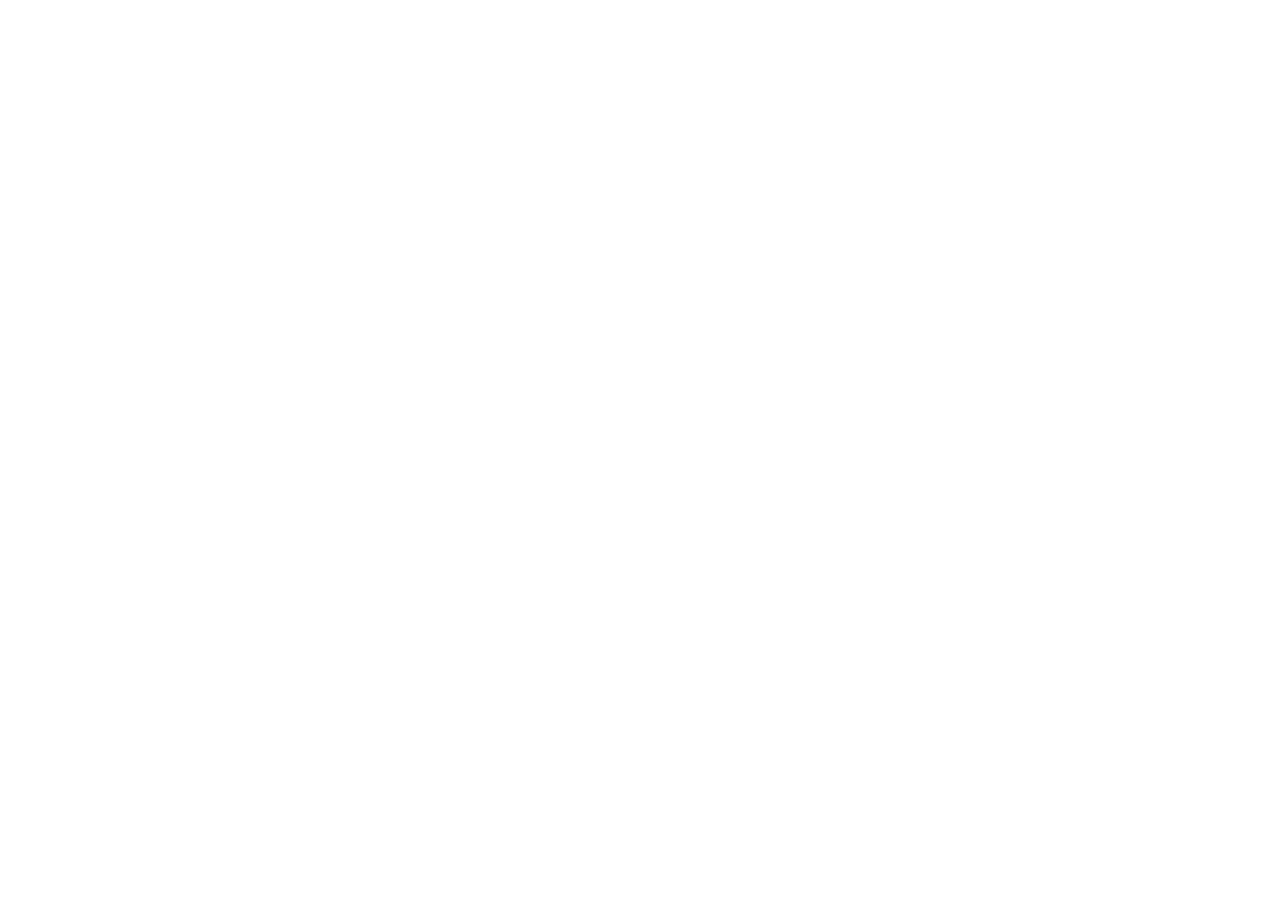
==== portfolio.html @ 01c78f97 "Added struture" ====
<!DOCTYPE html>
<html lang="en">
<head>
    <meta charset="UTF-8">
    <meta name="viewport" content="width=device-width, initial-scale=1.0">
    <title>Adharsh Reddy</title>
</head>
<body>
    
</body>
</html>
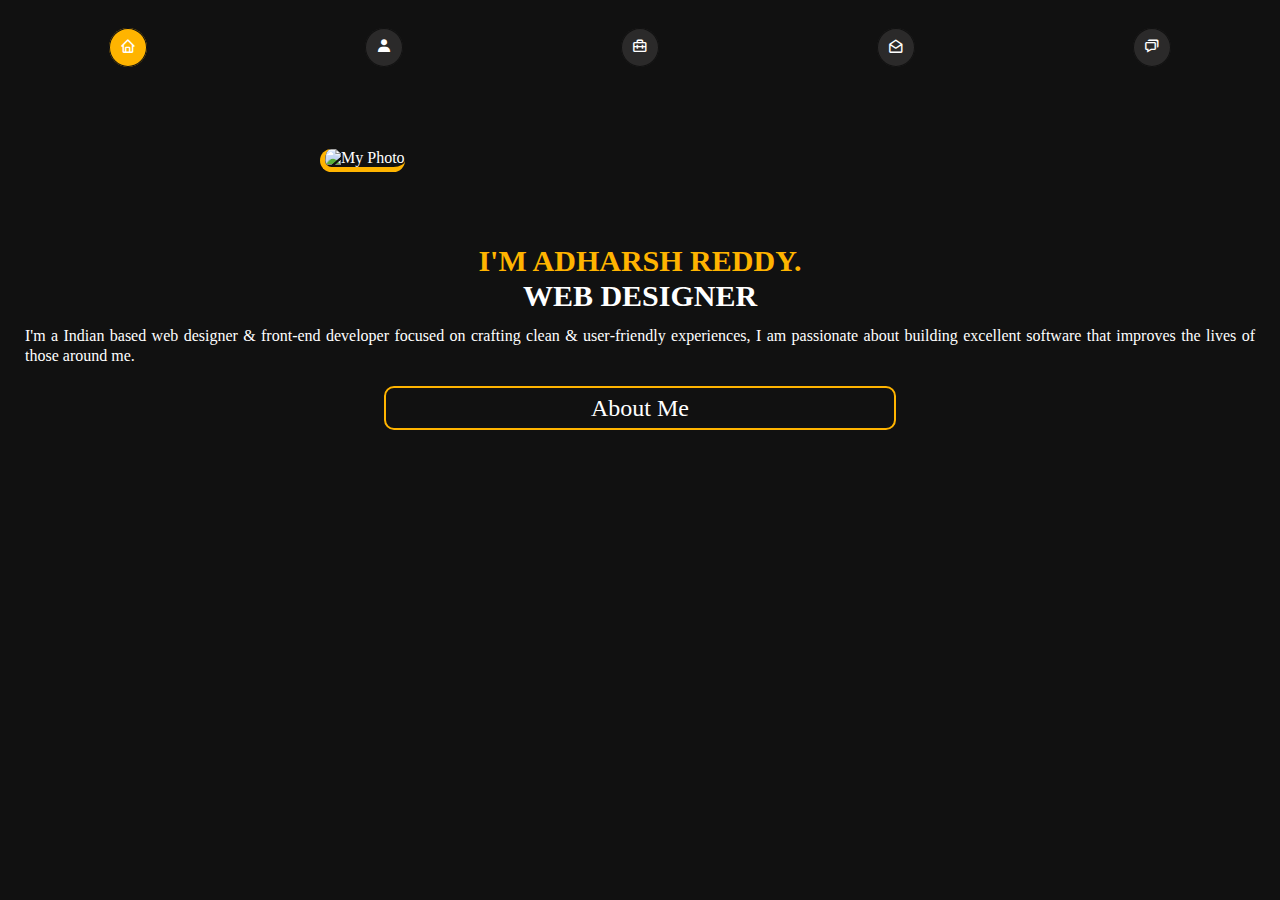
==== commit 0948676a: "Added phone and tablet styles for index file" ====
--- a/portfolio.html
+++ b/portfolio.html
@@ -3,9 +3,60 @@
 <head>
     <meta charset="UTF-8">
     <meta name="viewport" content="width=device-width, initial-scale=1.0">
+    <link rel="stylesheet" href="styles.css" />
+    <link href="https://unpkg.com/boxicons@2.1.4/css/boxicons.min.css" rel="stylesheet"/>
     <title>Adharsh Reddy</title>
 </head>
 <body>
-    
+    <div class="container">
+        <header>
+            <div class="navdiv">
+                <nav class="navbar">
+                <li class="menubar">
+                    <a href="index.html" class="active home__menu">
+                    <i class="bx bx-home"></i>
+                    </a>
+                </li>
+                <li>
+                    <a href="about.html">
+                    <i class="bx bxs-user"></i>
+                    </a>
+                </li>
+                <li>
+                    <a href="portFolio.html">
+                    <i class="bx bx-briefcase-alt-2"></i>
+                    </a>
+                </li>
+                <li>
+                    <a href="contact.html">
+                    <i class="bx bx-envelope-open"></i>
+                    </a>
+                </li>
+                <li>
+                    <a href="blog.html">
+                    <i class="bx bx-chat"></i>
+                    </a>
+                </li>
+                </nav>
+            </div>
+        </header>
+        <main>
+        <div class="author__image">
+            <div class="author__image__outer__background background">
+                <div class="author__image__background background"></div>
+            </div>
+            <img src="Images/Author__image.jpg" alt="My Photo" class="image background"/>
+        </div>
+        <div class="author__content">
+            <h1 class="author__name">I'M ADHARSH REDDY.<span class="author__subname">WEB DESIGNER</span></h1>
+            <p class="author__description">
+                I'm a Indian based web designer & front‑end developer focused on
+                crafting clean & user‑friendly experiences, I am passionate about
+                building excellent software that improves the lives of those around me.
+            </p>
+            <a href="about.html" class="author__about__link">About Me</a>
+        </div>
+        </main>
+    </div>
 </body>
 </html>--- a/styles.css
+++ b/styles.css
@@ -0,0 +1,138 @@
+* {
+    margin:0;
+    padding:0;
+    box-sizing: border-box;
+    list-style: none; 
+    text-decoration: none;
+}
+
+body{
+    background-color:#111;
+    color:#fff;
+    font-family: 'Roboto';
+    min-width:373px;
+}
+
+.container{
+    display:flex;
+    flex-direction:column;
+
+}
+.navbar {
+    padding-top:20px;
+    display:flex;
+    flex-wrap:nowrap;
+    justify-content:space-around;
+}
+
+.navbar li>a{
+    color:#fff;
+    background-color:#2b2a2a;
+    padding:10px;
+    border-radius:50%;
+    border:1px solid #111;
+}
+
+.navbar li{
+    padding:18px;
+    font-size:medium;
+}
+
+.navbar a:hover, .navbar a.active, .navbar:visited{
+    color:#fff;
+    border-radius:50%;
+    background-color:#ffb400;
+}
+
+.author__image {  
+    margin:10px auto;
+    padding:5vw 0;
+    width:50%;
+    align-items:center;
+}
+
+.image{
+    width:100%;
+    border-radius:20px;
+    border-left:5px solid #ffb400;
+    border-bottom:5px solid #ffb400;
+}
+
+.author__content {
+    text-align:center;
+    line-height: 20px;;
+}
+
+.author__name{
+    font-size:30px;
+    color:#ffb400;
+    line-height:30px;
+}
+
+.author__subname {
+    display:block;
+    padding-top:5px;
+    color:#fff;
+}
+
+.author__description {
+    font-size:16px;
+    padding:15px 25px 20px 25px;
+    text-align: justify;
+}
+
+.author__about__link{
+    display:inline-block;
+    color:#fff;
+    width:40%;
+    padding:10px;
+    font-size:x-large;
+    border: 2px solid #ffb400;
+    border-radius:10px;
+}
+
+.author__about__link:hover, .author__about__link:active{
+    color:#fff;
+  background-color:#ffb400;
+  border:1px solid #111;
+}
+
+
+@media (min-width:768px) and (max-width:1024px) {
+    .navbar {
+        padding-top:30px;
+    }
+
+    .navbar li{
+        padding:25px;
+        font-size:30px;
+    }
+
+    .author__image {  
+        margin:50px auto 10px auto;
+    }
+
+    .image{
+        border-radius:50%;
+        border:none;
+    }
+
+    .author__content{
+        line-height:35px;
+    }
+
+    .author__name{
+        font-size:xxx-large;
+        line-height:50px;
+    }
+
+    .author__description{
+        font-size:28px;
+        padding:15px 35px 20px 35px;
+    }
+
+    .author__about__link{
+        font-size:xx-large;
+        border: 4px solid #ffb400;
+    }
+}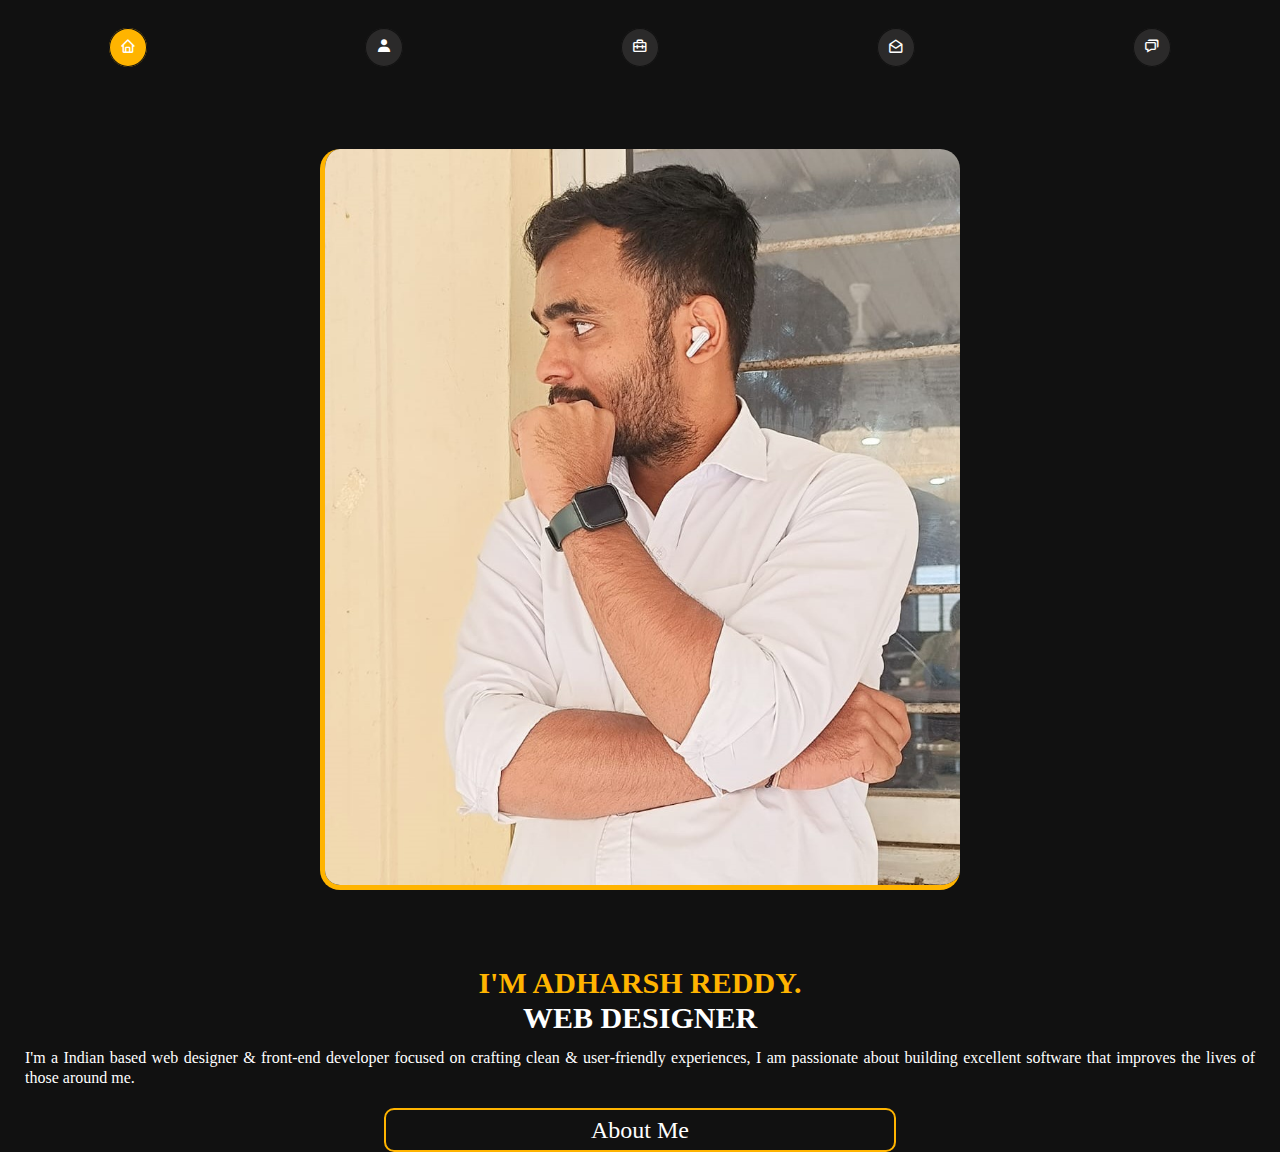
==== commit 8b64a613: "Added image" ====
--- a/portfolio.html
+++ b/portfolio.html
@@ -45,7 +45,7 @@
             <div class="author__image__outer__background background">
                 <div class="author__image__background background"></div>
             </div>
-            <img src="Images/Author__image.jpg" alt="My Photo" class="image background"/>
+            <img src="Images/photo.jpg" alt="My Photo" class="image background"/>
         </div>
         <div class="author__content">
             <h1 class="author__name">I'M ADHARSH REDDY.<span class="author__subname">WEB DESIGNER</span></h1>
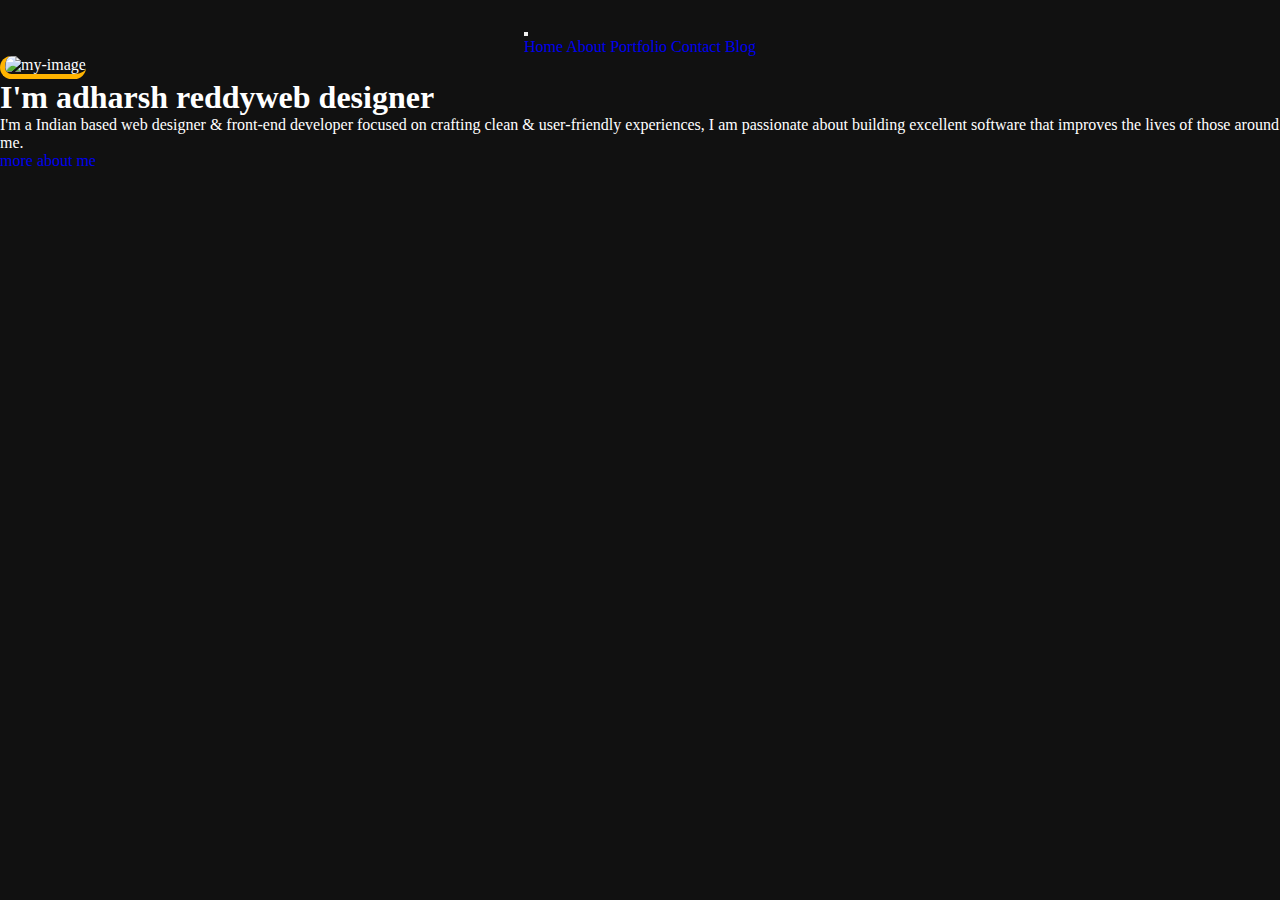
==== commit 67f97b52: "Changed the layout" ====
--- a/portfolio.html
+++ b/portfolio.html
@@ -1,62 +1,51 @@
 <!DOCTYPE html>
 <html lang="en">
 <head>
-    <meta charset="UTF-8">
-    <meta name="viewport" content="width=device-width, initial-scale=1.0">
-    <link rel="stylesheet" href="styles.css" />
-    <link href="https://unpkg.com/boxicons@2.1.4/css/boxicons.min.css" rel="stylesheet"/>
-    <title>Adharsh Reddy</title>
+  <meta charset="UTF-8">
+  <meta name="viewport" content="width=device-width, initial-scale=1.0">
+  <title>AdharshReddy</title>
+  <link href="https://cdn.jsdelivr.net/npm/bootstrap@5.3.2/dist/css/bootstrap.min.css" rel="stylesheet" integrity="sha384-T3c6CoIi6uLrA9TneNEoa7RxnatzjcDSCmG1MXxSR1GAsXEV/Dwwykc2MPK8M2HN" crossorigin="anonymous">
+  <script src="https://cdn.jsdelivr.net/npm/bootstrap@5.3.2/dist/js/bootstrap.bundle.min.js" integrity="sha384-C6RzsynM9kWDrMNeT87bh95OGNyZPhcTNXj1NW7RuBCsyN/o0jlpcV8Qyq46cDfL" crossorigin="anonymous"></script>
+  <link rel="stylesheet" href="https://cdnjs.cloudflare.com/ajax/libs/font-awesome/6.4.2/css/all.min.css" integrity="sha512-z3gLpd7yknf1YoNbCzqRKc4qyor8gaKU1qmn+CShxbuBusANI9QpRohGBreCFkKxLhei6S9CQXFEbbKuqLg0DA==" crossorigin="anonymous" referrerpolicy="no-referrer" />
+  <link rel="stylesheet" href="styles.css">
 </head>
 <body>
-    <div class="container">
-        <header>
-            <div class="navdiv">
-                <nav class="navbar">
-                <li class="menubar">
-                    <a href="index.html" class="active home__menu">
-                    <i class="bx bx-home"></i>
-                    </a>
-                </li>
-                <li>
-                    <a href="about.html">
-                    <i class="bx bxs-user"></i>
-                    </a>
-                </li>
-                <li>
-                    <a href="portFolio.html">
-                    <i class="bx bx-briefcase-alt-2"></i>
-                    </a>
-                </li>
-                <li>
-                    <a href="contact.html">
-                    <i class="bx bx-envelope-open"></i>
-                    </a>
-                </li>
-                <li>
-                    <a href="blog.html">
-                    <i class="bx bx-chat"></i>
-                    </a>
-                </li>
-                </nav>
-            </div>
-        </header>
-        <main>
-        <div class="author__image">
-            <div class="author__image__outer__background background">
-                <div class="author__image__background background"></div>
-            </div>
-            <img src="Images/photo.jpg" alt="My Photo" class="image background"/>
+  <header>
+    <nav class="navbar navbar-expand-lg mb-4 pb-4">
+      <div class="container-fluid header-color">
+        <h1 class="navbar-brand" href="#"></h1>
+        <button class="navbar-toggler" type="button" data-bs-toggle="collapse" data-bs-target="#navbarNavAltMarkup" aria-controls="navbarNavAltMarkup" aria-expanded="false" aria-label="Toggle navigation">
+          <span class="navbar-toggler-icon"></span>
+        </button>
+        <div class="collapse navbar-collapse" id="navbarNavAltMarkup">
+          <div class="navbar-nav">
+            <a class="nav-link" href="#"><i class="fa-solid fa-house"></i> Home</a>
+            <a class="nav-link" href="#"><i class="fa-solid fa-user"></i> About</a>
+            <a class="nav-link" href="#"><i class="fa-solid fa-briefcase"></i> Portfolio</a>
+            <a class="nav-link" href="#"><i class="fa-solid fa-envelope-open"></i> Contact</a>
+            <a class="nav-link" href="#"><i class="fa-solid fa-comments"></i>  Blog</a>
+          </div>
         </div>
-        <div class="author__content">
-            <h1 class="author__name">I'M ADHARSH REDDY.<span class="author__subname">WEB DESIGNER</span></h1>
-            <p class="author__description">
-                I'm a Indian based web designer & front‑end developer focused on
-                crafting clean & user‑friendly experiences, I am passionate about
-                building excellent software that improves the lives of those around me.
-            </p>
-            <a href="about.html" class="author__about__link">About Me</a>
+      </div>
+    </nav>
+  </header>
+  <section>
+    <div class="home-details-container row align-items-center">
+      <div class="home-details text-left">
+        <div class="container">
+          <div>
+            <img src="Images/Profile.png" class="image"alt="my-image">
+          </div>
+          <div>
+            <h1>I'm adharsh reddy<span>web designer</span></h1>
+            <p class="description pb-2">I'm a Indian based web designer &amp; front‑end developer focused on crafting clean &amp; user‑friendly experiences, I am passionate about building excellent software that improves the lives of those around me.
+            </p> 
+            <a href="about.html" class="button p-3 border border-warning"><span class="button-text">more about me</span>
+            <span class="button-icon fa fa-arrow-right"></span></a>
+          </div>
         </div>
-        </main>
+      </div>
     </div>
+  </section>
 </body>
 </html>--- a/styles.css
+++ b/styles.css
@@ -59,48 +59,54 @@
 }
 
 .author__content {
+    margin:0;
     text-align:center;
-    line-height: 20px;;
+    line-height: 30px;
 }
 
 .author__name{
     font-size:30px;
     color:#ffb400;
-    line-height:30px;
+    line-height:40px;
 }
 
 .author__subname {
     display:block;
     padding-top:5px;
     color:#fff;
+    text-align:left;
+    padding-left:30px;
 }
 
 .author__description {
     font-size:16px;
-    padding:15px 25px 20px 25px;
-    text-align: justify;
+    padding:0px 25px 0px 25px;
+    margin:13px 0 23px;
+    text-align: left!important;
 }
 
 .author__about__link{
     display:inline-block;
     color:#fff;
-    width:40%;
+    width:60%;
     padding:10px;
-    font-size:x-large;
+    font-size:20px;
+    font-weight:600;
     border: 2px solid #ffb400;
     border-radius:10px;
+    text-transform: uppercase;
 }
 
 .author__about__link:hover, .author__about__link:active{
     color:#fff;
-  background-color:#ffb400;
-  border:1px solid #111;
+    background-color:#ffb400;
+    border:1px solid #111;
 }
 
 
 @media (min-width:768px) and (max-width:1024px) {
     .navbar {
-        padding-top:30px;
+        padding-top:15px;
     }
 
     .navbar li{
@@ -109,30 +115,46 @@
     }
 
     .author__image {  
-        margin:50px auto 10px auto;
+        margin:80px auto 0px auto;
+        padding:5vw 0 2vw 0;
+        width:35%;
     }
 
     .image{
+        width:100%;
         border-radius:50%;
-        border:none;
+        border:8px solid #343131;
     }
 
     .author__content{
-        line-height:35px;
+        line-height:48px;
+        text-align:center!important;
     }
 
     .author__name{
-        font-size:xxx-large;
-        line-height:50px;
+        font-size:38;
+        font-weight:600;
+        line-height:40px;
+    }
+
+    .author__subname {
+        font-size:38px;
+        font-weight:700;
+        text-align:center!important;
     }
 
     .author__description{
-        font-size:28px;
+        font-size:18px;
         padding:15px 35px 20px 35px;
+        margin:0px 90px; 
+        line-height:30px;
+        text-align:center!important;
     }
 
     .author__about__link{
-        font-size:xx-large;
-        border: 4px solid #ffb400;
+        width:30%;
+        padding:5px;
+        font-size:16px;
+        border: 3px solid #ffb400;
     }
 }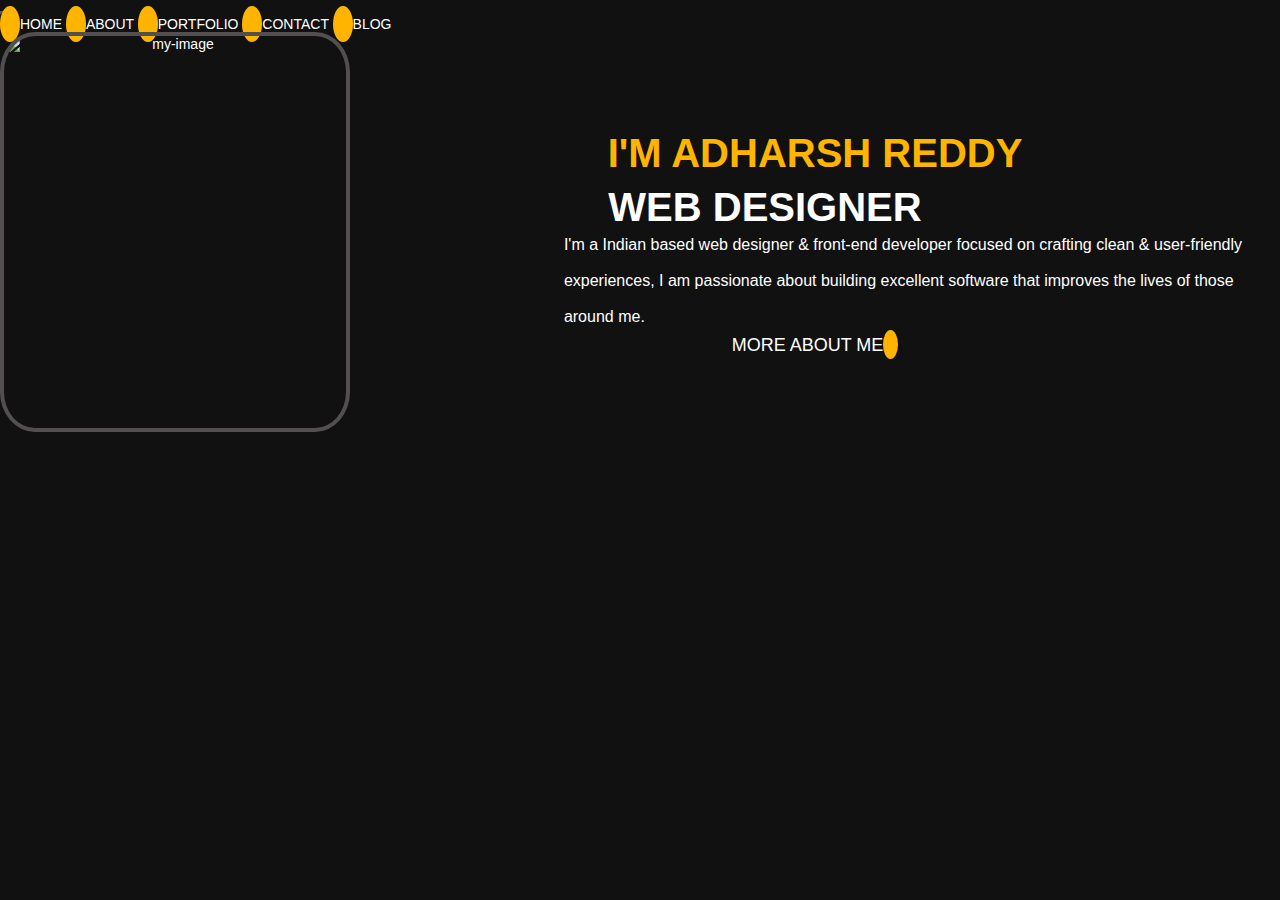
==== commit 76de3cc1: "chnaged indentation and link" ====
--- a/portfolio.html
+++ b/portfolio.html
@@ -1,51 +1,51 @@
 <!DOCTYPE html>
 <html lang="en">
-<head>
-  <meta charset="UTF-8">
-  <meta name="viewport" content="width=device-width, initial-scale=1.0">
-  <title>AdharshReddy</title>
-  <link href="https://cdn.jsdelivr.net/npm/bootstrap@5.3.2/dist/css/bootstrap.min.css" rel="stylesheet" integrity="sha384-T3c6CoIi6uLrA9TneNEoa7RxnatzjcDSCmG1MXxSR1GAsXEV/Dwwykc2MPK8M2HN" crossorigin="anonymous">
-  <script src="https://cdn.jsdelivr.net/npm/bootstrap@5.3.2/dist/js/bootstrap.bundle.min.js" integrity="sha384-C6RzsynM9kWDrMNeT87bh95OGNyZPhcTNXj1NW7RuBCsyN/o0jlpcV8Qyq46cDfL" crossorigin="anonymous"></script>
-  <link rel="stylesheet" href="https://cdnjs.cloudflare.com/ajax/libs/font-awesome/6.4.2/css/all.min.css" integrity="sha512-z3gLpd7yknf1YoNbCzqRKc4qyor8gaKU1qmn+CShxbuBusANI9QpRohGBreCFkKxLhei6S9CQXFEbbKuqLg0DA==" crossorigin="anonymous" referrerpolicy="no-referrer" />
-  <link rel="stylesheet" href="styles.css">
-</head>
-<body>
-  <header>
-    <nav class="navbar navbar-expand-lg mb-4 pb-4">
-      <div class="container-fluid header-color">
-        <h1 class="navbar-brand" href="#"></h1>
-        <button class="navbar-toggler" type="button" data-bs-toggle="collapse" data-bs-target="#navbarNavAltMarkup" aria-controls="navbarNavAltMarkup" aria-expanded="false" aria-label="Toggle navigation">
-          <span class="navbar-toggler-icon"></span>
-        </button>
-        <div class="collapse navbar-collapse" id="navbarNavAltMarkup">
-          <div class="navbar-nav">
-            <a class="nav-link" href="#"><i class="fa-solid fa-house"></i> Home</a>
-            <a class="nav-link" href="#"><i class="fa-solid fa-user"></i> About</a>
-            <a class="nav-link" href="#"><i class="fa-solid fa-briefcase"></i> Portfolio</a>
-            <a class="nav-link" href="#"><i class="fa-solid fa-envelope-open"></i> Contact</a>
-            <a class="nav-link" href="#"><i class="fa-solid fa-comments"></i>  Blog</a>
-          </div>
-        </div>
-      </div>
-    </nav>
-  </header>
-  <section>
-    <div class="home-details-container row align-items-center">
-      <div class="home-details text-left">
-        <div class="container">
-          <div>
-            <img src="Images/Profile.png" class="image"alt="my-image">
-          </div>
-          <div>
-            <h1>I'm adharsh reddy<span>web designer</span></h1>
-            <p class="description pb-2">I'm a Indian based web designer &amp; front‑end developer focused on crafting clean &amp; user‑friendly experiences, I am passionate about building excellent software that improves the lives of those around me.
-            </p> 
-            <a href="about.html" class="button p-3 border border-warning"><span class="button-text">more about me</span>
-            <span class="button-icon fa fa-arrow-right"></span></a>
-          </div>
-        </div>
-      </div>
-    </div>
-  </section>
-</body>
+    <head>
+        <meta charset="UTF-8">
+        <meta name="viewport" content="width=device-width, initial-scale=1.0">
+        <title>AdharshReddy</title>
+        <link rel="stylesheet" href="styles.css">
+        <link href="https://cdn.jsdelivr.net/npm/bootstrap@5.3.2/dist/css/bootstrap.min.css" rel="stylesheet" integrity="sha384-T3c6CoIi6uLrA9TneNEoa7RxnatzjcDSCmG1MXxSR1GAsXEV/Dwwykc2MPK8M2HN" crossorigin="anonymous">
+        <script src="https://cdn.jsdelivr.net/npm/bootstrap@5.3.2/dist/js/bootstrap.bundle.min.js" integrity="sha384-C6RzsynM9kWDrMNeT87bh95OGNyZPhcTNXj1NW7RuBCsyN/o0jlpcV8Qyq46cDfL" crossorigin="anonymous"></script>
+        <link rel="stylesheet" href="https://cdnjs.cloudflare.com/ajax/libs/font-awesome/6.4.2/css/all.min.css" integrity="sha512-z3gLpd7yknf1YoNbCzqRKc4qyor8gaKU1qmn+CShxbuBusANI9QpRohGBreCFkKxLhei6S9CQXFEbbKuqLg0DA==" crossorigin="anonymous" referrerpolicy="no-referrer" />
+    </head>
+    <body>
+        <header>
+            <nav class="navbar navbar-expand-lg mb-4 pb-4">
+            <div class="container-fluid header-color">
+                <h1 class="navbar-brand" href="#"></h1>
+                <button class="navbar-toggler" type="button" data-bs-toggle="collapse" data-bs-target="#navbarNavAltMarkup" aria-controls="navbarNavAltMarkup" aria-expanded="false" aria-label="Toggle navigation">
+                <span class="navbar-toggler-icon"></span>
+                </button>
+                <div class="collapse navbar-collapse" id="navbarNavAltMarkup">
+                <div class="navbar-nav">
+                    <a class="nav-link" href="#"><i class="fa-solid fa-house"></i> Home</a>
+                    <a class="nav-link" href="#"><i class="fa-solid fa-user"></i> About</a>
+                    <a class="nav-link" href="#"><i class="fa-solid fa-briefcase"></i> Portfolio</a>
+                    <a class="nav-link" href="#"><i class="fa-solid fa-envelope-open"></i> Contact</a>
+                    <a class="nav-link" href="#"><i class="fa-solid fa-comments"></i>  Blog</a>
+                </div>
+                </div>
+            </div>
+            </nav>
+        </header>
+        <section>
+            <div class="home-details-container row align-items-center">
+            <div class="home-details text-left">
+                <div class="container">
+                <div>
+                    <img src="Images/Profile.png" class="image"alt="my-image">
+                </div>
+                <div>
+                    <h1>I'm adharsh reddy<span>web designer</span></h1>
+                    <p class="description pb-2">I'm a Indian based web designer &amp; front‑end developer focused on crafting clean &amp; user‑friendly experiences, I am passionate about building excellent software that improves the lives of those around me.
+                    </p> 
+                    <a href="about.html" class="button p-3 border border-warning"><span class="button-text">more about me</span>
+                    <span class="button-icon fa fa-arrow-right"></span></a>
+                </div>
+                </div>
+            </div>
+            </div>
+        </section>
+    </body>
 </html>--- a/styles.css
+++ b/styles.css
@@ -1,160 +1,308 @@
 * {
     margin:0;
     padding:0;
-    box-sizing: border-box;
-    list-style: none; 
+    box-sizing:border-box;
+    list-style:none;
     text-decoration: none;
 }
 
 body{
     background-color:#111;
-    color:#fff;
-    font-family: 'Roboto';
+    font-family: 'Open Sans', sans-serif;
+    color:#fff;
     min-width:373px;
-}
-
-.container{
+    font-size:14px;
+}
+
+.nav-link{
+    color:#fff;
+    text-transform:uppercase;
+}
+
+.fa-solid{
+    background-color:#ffb400;
+    border-radius: 50%;
+    padding:10px;
+}
+
+i:hover{
+    color:#fff;
+}
+.navbar-toggler{
+    background-color:#ffb400;
+}
+
+.nav-link:visited{
+    color:#fff;
+}
+
+.nav-link:hover{
+    color:#ffb400;
+}
+
+.container-home{
     display:flex;
-    flex-direction:column;
-
-}
-.navbar {
-    padding-top:20px;
+    align-items:center;
+}
+
+.row{
     display:flex;
-    flex-wrap:nowrap;
-    justify-content:space-around;
-}
-
-.navbar li>a{
-    color:#fff;
-    background-color:#2b2a2a;
-    padding:10px;
+    flex-wrap:wrap;
+}
+
+.home-details-container{
+    padding:30% 5% 0% 8%;
+}
+
+.align-items-center{
+    align-items:center !important;
+}
+
+.text-left{
+    text-align:left!important;
+}
+
+.image{
+    width:230px;
+    height:230px;
+    display:none;
     border-radius:50%;
-    border:1px solid #111;
-}
-
-.navbar li{
-    padding:18px;
-    font-size:medium;
-}
-
-.navbar a:hover, .navbar a.active, .navbar:visited{
-    color:#fff;
+    border:4px solid #534f4f;
+    margin:0 auto 25px;
+    vertical-align:middle;
+}
+
+h1{
+    font-size:29px;
+    font-weight:600;
+    line-height:39px;
+    color:#ffb400;
+    font-family: 'Poppins', sans-serif;
+    text-transform:uppercase;
+}
+
+h1 span{
+    display:block;
+    padding: 0 0 0 0;
+    color:#fff;
+}
+
+.description{
+    font-family:'Open sans', sans-serif;
+    padding:0 0 0 0;
+    font-size:14px;
+    font-weight:0;
+    line-height:28px;
+} 
+
+.button{
+    color:#fff;
+    font-weight:600;
+    border-radius:25px;
+    text-decoration:none;
+    text-transform:uppercase;
+}
+
+.button-text{
+    font-size:14px;
+}
+
+.button:hover{
+    background-color:#ffb400;
+}
+
+.button-icon{
+    font-size:15px;
+    background-color:#ffb400;
+    padding:5px 10px 4px 5px;
     border-radius:50%;
-    background-color:#ffb400;
-}
-
-.author__image {  
-    margin:10px auto;
-    padding:5vw 0;
-    width:50%;
-    align-items:center;
-}
-
-.image{
-    width:100%;
-    border-radius:20px;
-    border-left:5px solid #ffb400;
-    border-bottom:5px solid #ffb400;
-}
-
-.author__content {
-    margin:0;
-    text-align:center;
-    line-height: 30px;
-}
-
-.author__name{
-    font-size:30px;
-    color:#ffb400;
-    line-height:40px;
-}
-
-.author__subname {
-    display:block;
-    padding-top:5px;
-    color:#fff;
-    text-align:left;
-    padding-left:30px;
-}
-
-.author__description {
-    font-size:16px;
-    padding:0px 25px 0px 25px;
-    margin:13px 0 23px;
-    text-align: left!important;
-}
-
-.author__about__link{
-    display:inline-block;
-    color:#fff;
-    width:60%;
-    padding:10px;
-    font-size:20px;
-    font-weight:600;
-    border: 2px solid #ffb400;
-    border-radius:10px;
-    text-transform: uppercase;
-}
-
-.author__about__link:hover, .author__about__link:active{
-    color:#fff;
-    background-color:#ffb400;
-    border:1px solid #111;
-}
-
-
-@media (min-width:768px) and (max-width:1024px) {
-    .navbar {
-        padding-top:15px;
-    }
-
-    .navbar li{
-        padding:25px;
-        font-size:30px;
-    }
-
-    .author__image {  
-        margin:80px auto 0px auto;
-        padding:5vw 0 2vw 0;
-        width:35%;
+}
+
+@media(min-width:768px){
+    .home-details-container{
+        padding:5% 5% 0% 5%;
+    }
+
+    .text-left{
+        text-align:center!important;
     }
 
     .image{
-        width:100%;
+        width:250px;
+        height:250px;
+        display:block;
+    }
+
+    h1{
+        font-size:36px;
+        font-weight:700;
+        line-height:39px;
+        color:#ffb400;
+    }
+
+    h1 span{
+        padding:5px 0 0 0;
+    }
+
+    .description{
+        font-family:'Open sans', sans-serif;
+        padding:0 10%;
+        font-size:16px;
+        font-weight:0;
+        line-height:28px;
+    } 
+
+    .button-text{
+        font-size:16px;
+    }
+}
+
+@media (min-width: 815px) {
+    .description{
+        padding:0 10%;
+    }
+}
+
+@media (min-width: 885px) {
+    .description{
+        padding:0 15%;
+    }
+}
+
+@media (min-width:992px) {
+    .navbar > .container-fluid{
+        flex-direction:column;
+    }  
+
+    .container{
+        margin-top:6px;
+        padding-top:6px;
+        display:flex;
+        align-items: center;
+    }
+
+    .image{
+        width:300px;
+        height:300px;
+        display:block;
+        border-radius:10%;
+    }
+
+    h1{
+        font-size:36px;
+        font-weight:550;
+        line-height:39px;
+        color:#ffb400;
+        font-family: 'Poppins', sans-serif;
+        text-transform:uppercase;
+    }
+
+    h1 span{
+        padding:5px 0 0 0;
+    }
+
+    .description{
+        font-family:'Open sans', sans-serif;
+        padding:0 5%;
+        font-size:16px;
+        font-weight:0;
+        line-height:28px;
+    } 
+
+    .button{
+        color:#fff;
+        font-weight:500;
+        border-radius:25px;
+        text-decoration:none;
+        text-transform:uppercase;
+    }
+    
+    .button-text{
+        font-size:18px;
+    }
+    
+    .button:hover{
+        background-color:#ffb400;
+    }
+    
+    .button-icon{
+        font-size:18px;
+        background-color:#ffb400;
+        padding:5px 10px 4px 5px;
         border-radius:50%;
-        border:8px solid #343131;
-    }
-
-    .author__content{
-        line-height:48px;
-        text-align:center!important;
-    }
-
-    .author__name{
-        font-size:38;
-        font-weight:600;
-        line-height:40px;
-    }
-
-    .author__subname {
-        font-size:38px;
-        font-weight:700;
-        text-align:center!important;
-    }
-
-    .author__description{
+    }
+}
+
+@media (min-width: 1024px) {
+    .home-details-container{
+        padding:0%;
+    }
+
+    .align-items-center{
+        text-align:left;
+    }
+    .container{
+        margin-top:0px;
+        padding-top:0px;
+        display:flex;
+        align-items: center;
+    }
+
+    .image{
+        width:350px;
+        height:400px;
+        display:block;
+        border-radius:10%;
+    }
+
+    h1{
+        font-size:40px;
+        font-weight:550;
+        line-height:39px;
+        color:#ffb400;
+        font-family: 'Poppins', sans-serif;
+        text-transform:uppercase;
+    }
+
+    h1 span{
+        padding:15px 100px 0 0px;
+    }
+
+    .description{
+        font-family:'Open sans', sans-serif;
+        text-align:left!important;
+        padding:0 0 0 15%;
+        font-size:16px;
+        font-weight:0;
+        line-height:36px;
+    } 
+
+    .button{
+        color:#fff;
+        font-weight:500;
+        border-radius:25px;
+        text-decoration:none;
+        text-transform:uppercase;
+    }
+    
+    .button-text{
         font-size:18px;
-        padding:15px 35px 20px 35px;
-        margin:0px 90px; 
-        line-height:30px;
-        text-align:center!important;
-    }
-
-    .author__about__link{
-        width:30%;
-        padding:5px;
-        font-size:16px;
-        border: 3px solid #ffb400;
-    }
-}+    }
+    
+    .button:hover{
+        background-color:#ffb400;
+    }
+    
+    .button-icon{
+        font-size:18px;
+        background-color:#ffb400;
+        padding:5px 10px 4px 5px;
+        border-radius:50%;
+    }
+}
+
+@media (min-width: 1200px) {
+    .description{
+        padding:0 0 0 23%;
+    } 
+}
